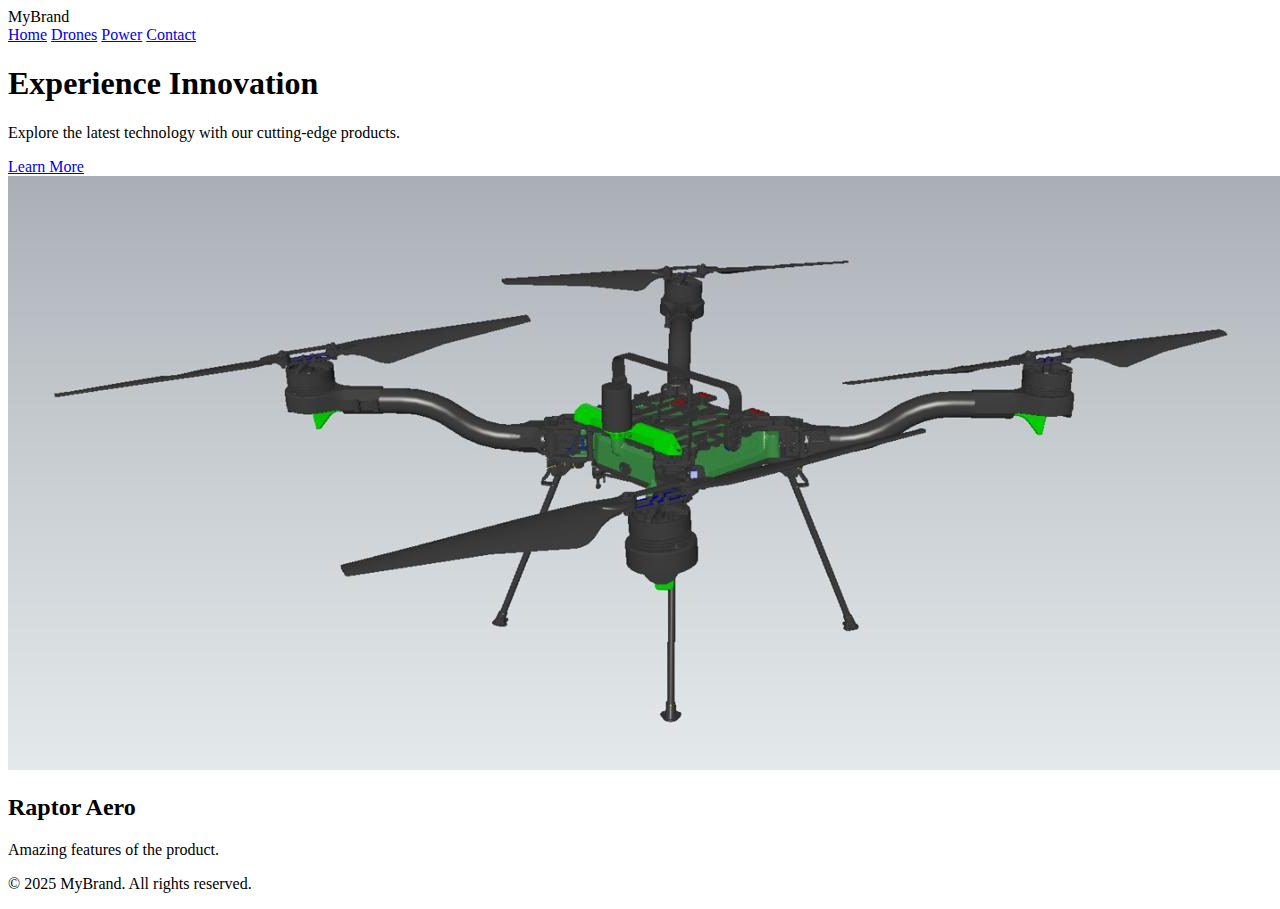
==== index.html @ a1fc4fae "Update index.html" ====
<!DOCTYPE html>
<html lang="en">
<head>
    <meta charset="UTF-8">
    <meta name="viewport" content="width=device-width, initial-scale=1.0">
    <title>My Product Website</title>
    <link rel="stylesheet" href="css/styles.css">
</head>
<body>
    <header>
        <div class="logo">MyBrand</div>
        <nav>
            <a href="#">Home</a>
            <a href="#">Drones</a>
            <a href="#">Power</a>
            <a href="contact.html">Contact</a>
        </nav>
    </header>

    <section class="hero">
        <h1>Experience Innovation</h1>
        <p>Explore the latest technology with our cutting-edge products.</p>
        <a href="#" class="btn">Learn More</a>
    </section>

    <section class="products">
        <div class="product">
            <img src="image.jpeg" alt="Product 1" class="product-image">
            <h2>Raptor Aero</h2>
            <p>Amazing features of the product.</p>
    </section>

    <footer>
        <p>&copy; 2025 MyBrand. All rights reserved.</p>
    </footer>
</body>
</html>
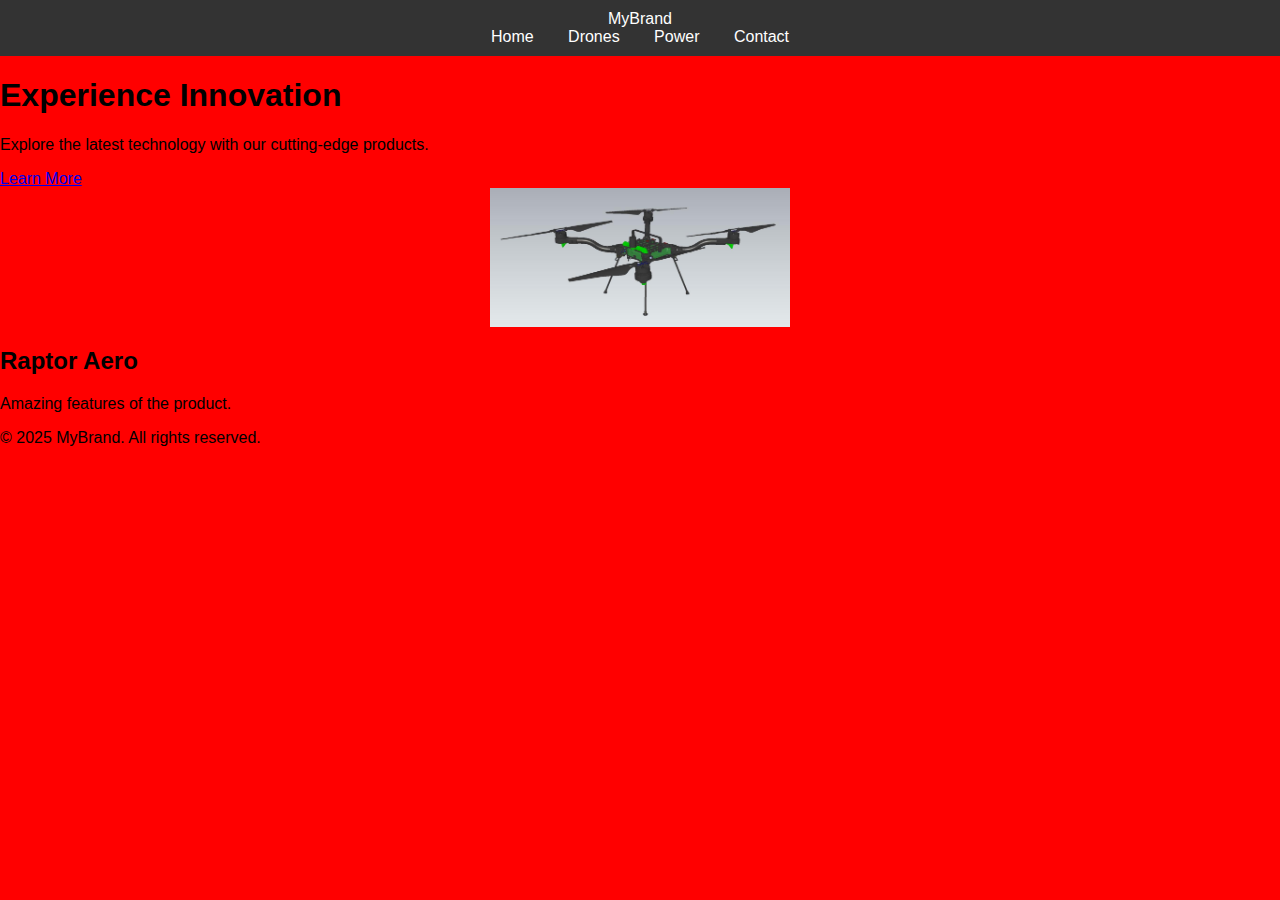
==== commit 83ae0c3f: "Update index.html" ====
--- a/index.html
+++ b/index.html
@@ -3,8 +3,8 @@
 <head>
     <meta charset="UTF-8">
     <meta name="viewport" content="width=device-width, initial-scale=1.0">
-    <title>My Product Website</title>
-    <link rel="stylesheet" href="css/styles.css">
+    <title>Product Website Draft</title>
+    <link rel="stylesheet" href="styles.css">
 </head>
 <body>
     <header>
--- a/styles.css
+++ b/styles.css
@@ -0,0 +1,27 @@
+body {
+    font-family: Arial, sans-serif;
+    margin: 0;
+    padding: 0;
+    background-color: red;
+}
+
+header {
+    background: #333;
+    color: white;
+    padding: 10px 20px;
+    text-align: center;
+}
+
+.product-image {
+    max-width: 300px;
+    width: 100%;
+    height: auto;
+    display: block;
+    margin: 0 auto;
+}
+
+nav a {
+    color: white;
+    margin: 0 15px;
+    text-decoration: none;
+}
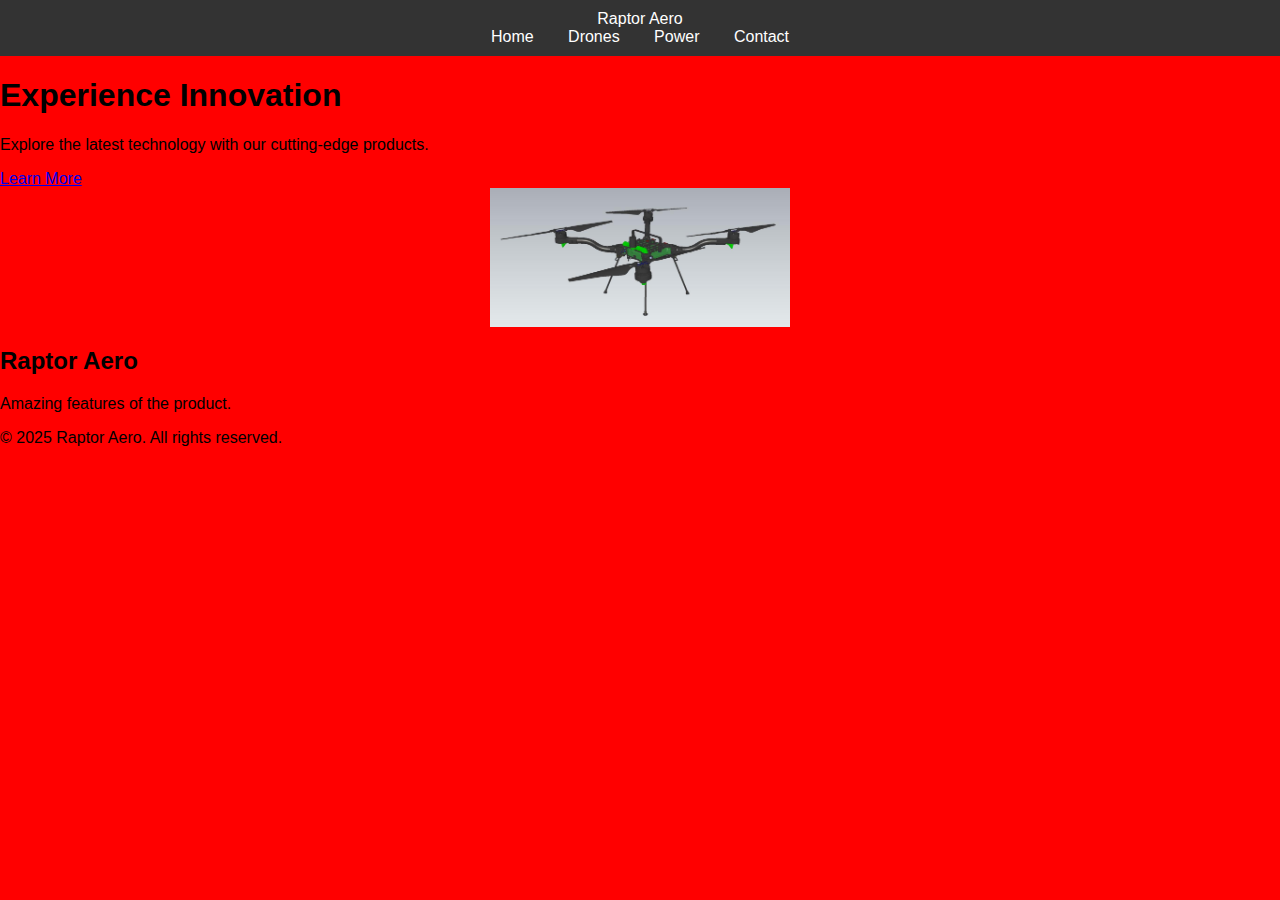
==== commit 1e2e623f: "Update index.html" ====
--- a/index.html
+++ b/index.html
@@ -8,7 +8,7 @@
 </head>
 <body>
     <header>
-        <div class="logo">MyBrand</div>
+        <div class="logo">Raptor Aero</div>
         <nav>
             <a href="#">Home</a>
             <a href="#">Drones</a>
@@ -31,7 +31,7 @@
     </section>
 
     <footer>
-        <p>&copy; 2025 MyBrand. All rights reserved.</p>
+        <p>&copy; 2025 Raptor Aero. All rights reserved.</p>
     </footer>
 </body>
 </html>
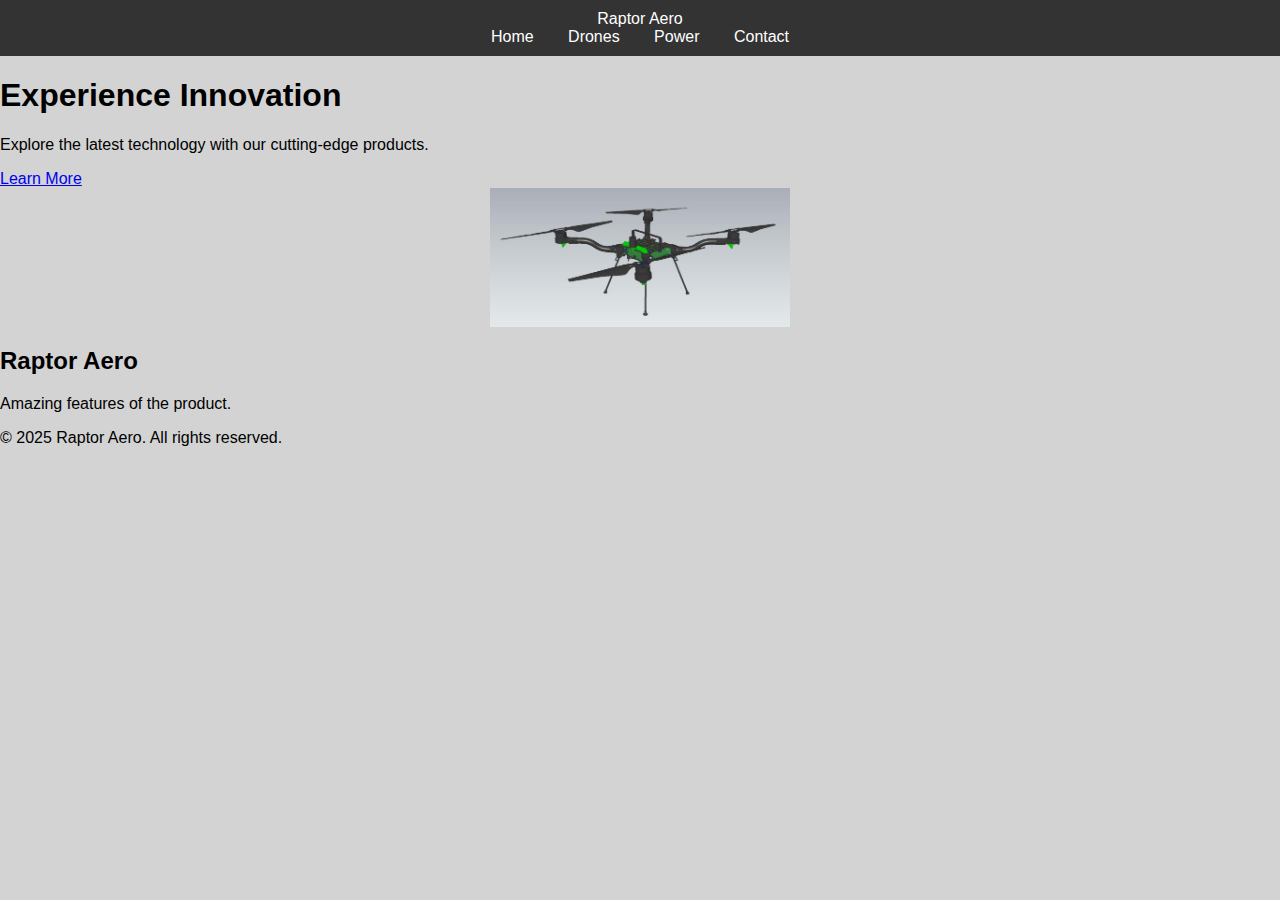
==== commit e737a244: "Update index.html" ====
--- a/index.html
+++ b/index.html
@@ -11,8 +11,8 @@
         <div class="logo">Raptor Aero</div>
         <nav>
             <a href="#">Home</a>
-            <a href="#">Drones</a>
-            <a href="#">Power</a>
+            <a href="drones.html">Drones</a>
+            <a href="power.html">Power</a>
             <a href="contact.html">Contact</a>
         </nav>
     </header>
--- a/styles.css
+++ b/styles.css
@@ -2,7 +2,7 @@
     font-family: Arial, sans-serif;
     margin: 0;
     padding: 0;
-    background-color: red;
+    background-color: #D3D3D3;
 }
 
 header {
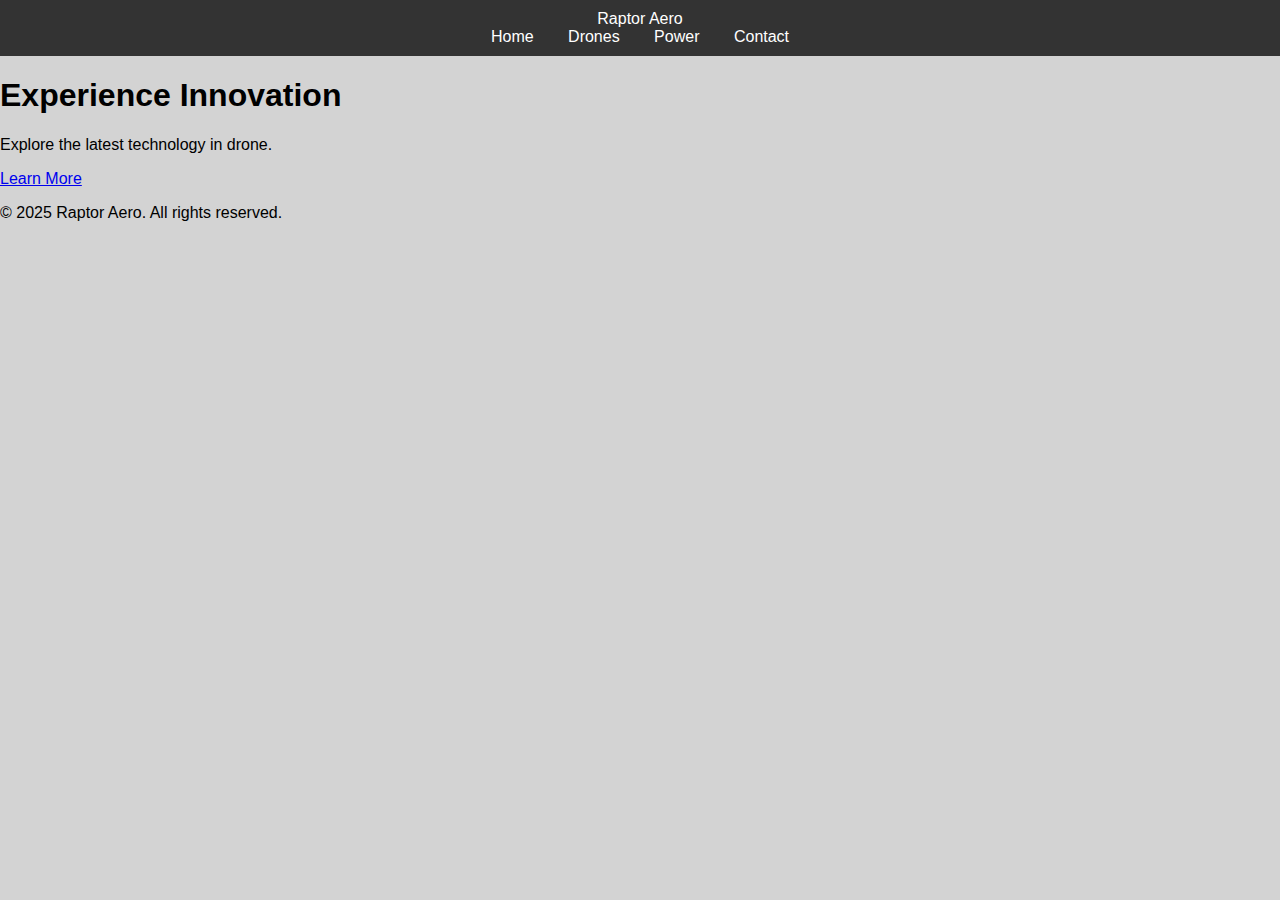
==== commit 015d85ff: "Update index.html" ====
--- a/index.html
+++ b/index.html
@@ -19,15 +19,8 @@
 
     <section class="hero">
         <h1>Experience Innovation</h1>
-        <p>Explore the latest technology with our cutting-edge products.</p>
+        <p>Explore the latest technology in drone.</p>
         <a href="#" class="btn">Learn More</a>
-    </section>
-
-    <section class="products">
-        <div class="product">
-            <img src="image.jpeg" alt="Product 1" class="product-image">
-            <h2>Raptor Aero</h2>
-            <p>Amazing features of the product.</p>
     </section>
 
     <footer>
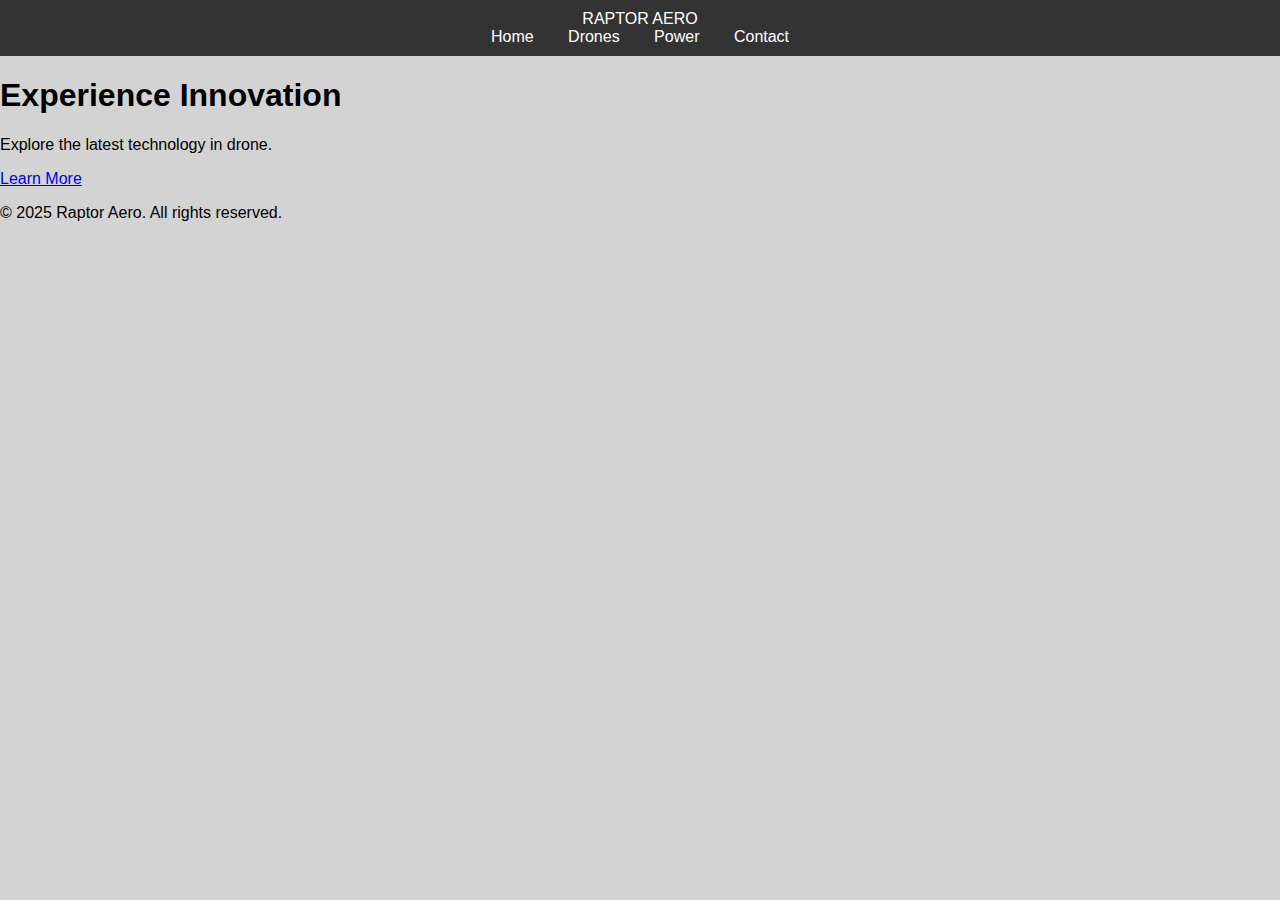
==== commit 0771061e: "Update index.html" ====
--- a/index.html
+++ b/index.html
@@ -8,7 +8,7 @@
 </head>
 <body>
     <header>
-        <div class="logo">Raptor Aero</div>
+        <div class="logo">RAPTOR AERO</div>
         <nav>
             <a href="#">Home</a>
             <a href="drones.html">Drones</a>
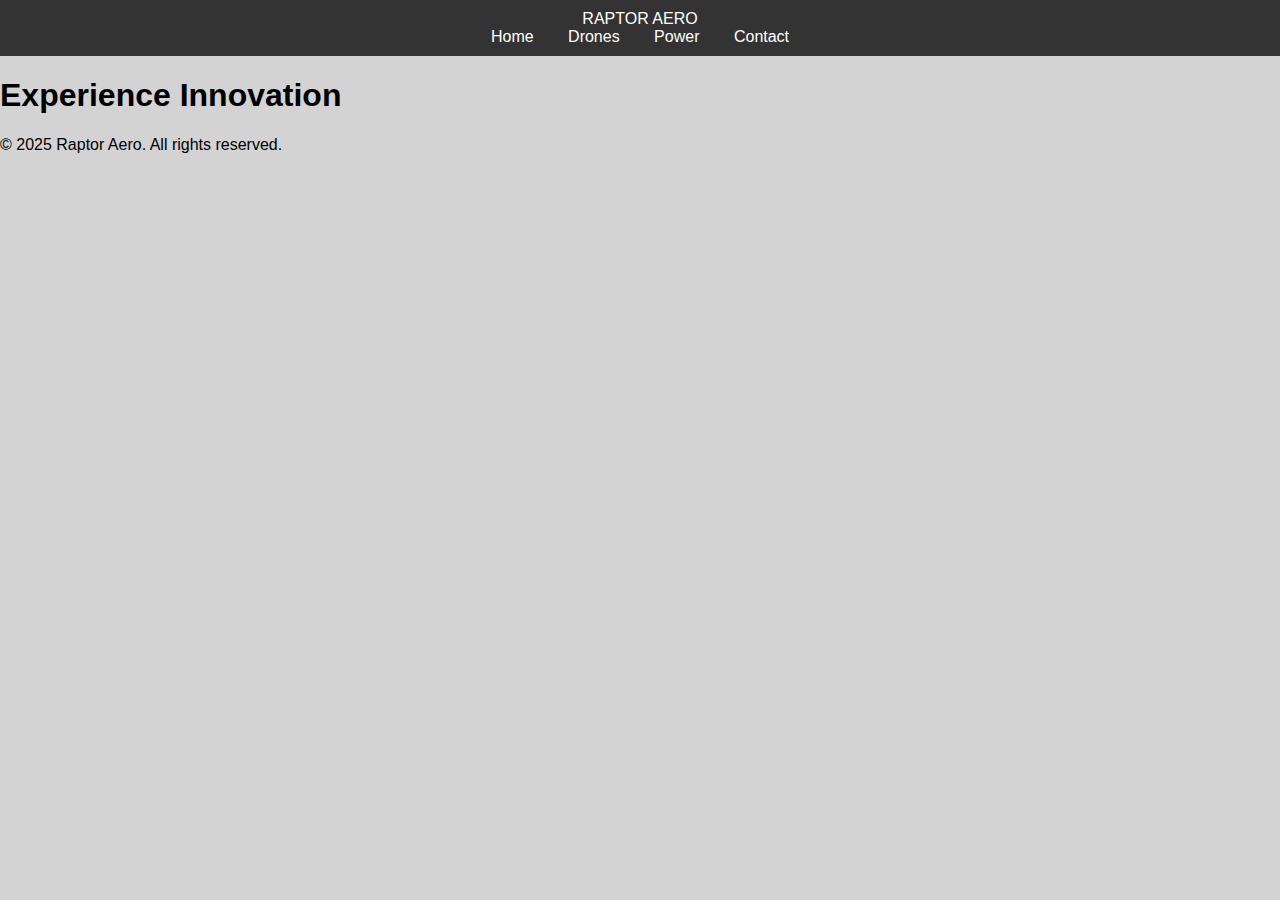
==== commit e1e275ad: "Update index.html" ====
--- a/index.html
+++ b/index.html
@@ -19,8 +19,6 @@
 
     <section class="hero">
         <h1>Experience Innovation</h1>
-        <p>Explore the latest technology in drone.</p>
-        <a href="#" class="btn">Learn More</a>
     </section>
 
     <footer>
--- a/styles.css
+++ b/styles.css
@@ -20,6 +20,33 @@
     margin: 0 auto;
 }
 
+.contact form {
+    display: flex;
+    flex-direction: column;
+    align-items: center;
+    gap: 10px;
+    max-width: 400px;
+    margin: 0 auto;
+}
+
+.contact input,
+.contact button {
+    width: 100%;
+    padding: 10px;
+    font-size: 1em;
+}
+
+.contact button {
+    background-color: #333;
+    color: white;
+    border: none;
+    cursor: pointer;
+}
+
+.contact button:hover {
+    background-color: #555;
+}
+
 nav a {
     color: white;
     margin: 0 15px;
